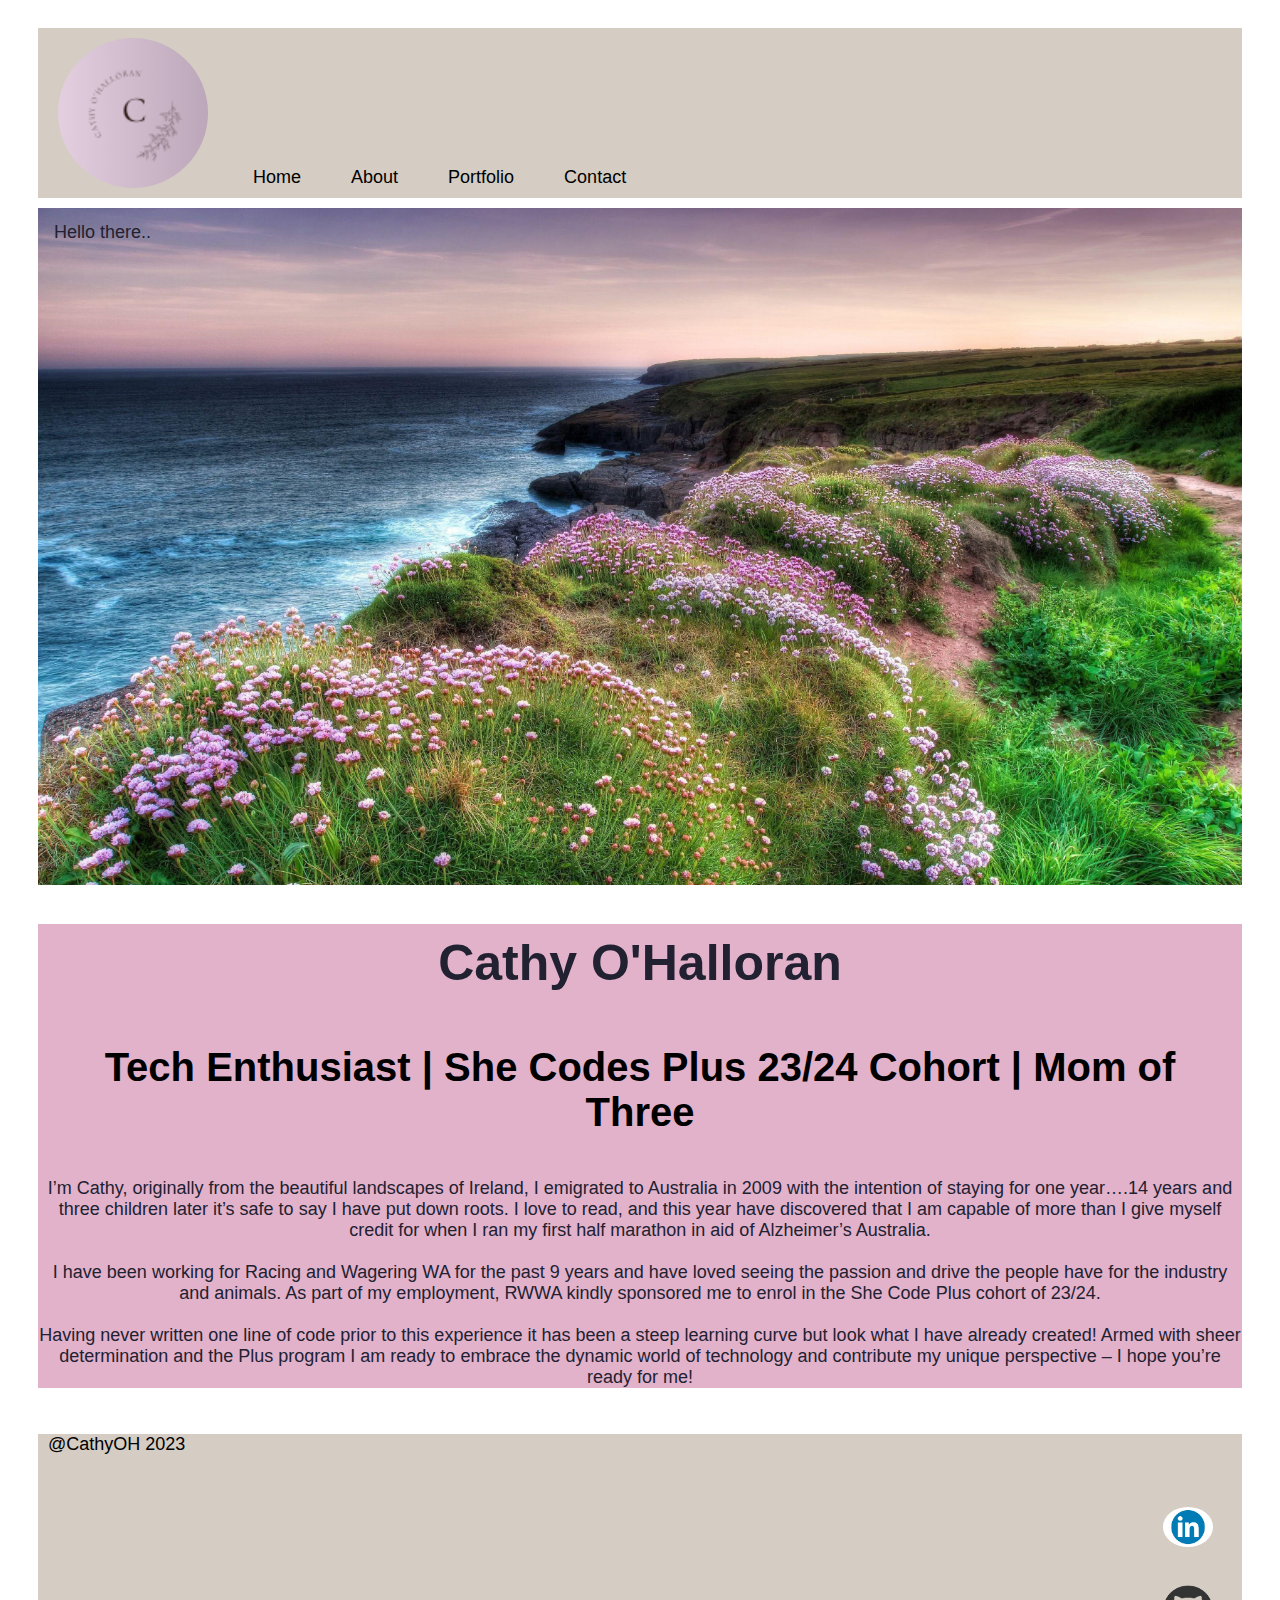
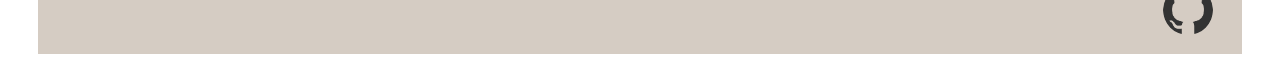
==== about.html @ 17ae5462 "Add files to repo" ====
<!DOCTYPE html>
<html lang="en">
<head>
    <meta charset="UTF-8">
    <meta name="viewport" content="width=device-width, initial-scale=1.0">
    <link rel="stylesheet" href="styles.css">
    <style>
        @import url('https://fonts.googleapis.com/css2?family=Poppins:ital,wght@0,300;0,400;0,700;1,300;1,400;1,600&display=swap');
        </style>
    <title>Home Page</title>
</head>

<body>

    <header>
        <nav id="navbar">
            <img  id="logo-img" src=images/cathy_logo.png>
                <a href="index.html">Home</a>
                <a href="about.html">About</a>
                <a href="portfolio.html">Portfolio</a>
                <a href="contact.html">Contact</a>
    </header>

    <section>
        <div class="container">
            <img src="images\background.jpg" alt="Pink" style="width:100%;">
              <div class="top-left">Hello there..</div>
              
              <div id="bio">

                <h1>Cathy O'Halloran</h1>
                <h2>Tech Enthusiast | She Codes Plus 23/24 Cohort | Mom of Three</h2>
                <p>
                    I’m Cathy, originally from the beautiful landscapes of Ireland, I emigrated to Australia in 2009 with the intention of staying for one year….14 years and three children later it’s safe to say I have put down roots. I love to read, and this year have discovered that I am capable of more than I give myself credit for when I ran my first half marathon in aid of Alzheimer’s Australia. <br>
                    <br>               
                    I have been working for Racing and Wagering WA for the past 9 years and have loved seeing the passion and drive the people have for the industry and animals. As part of my employment, RWWA kindly sponsored me to enrol in the She Code Plus cohort of 23/24. <br>
                    <br>
                    Having never written one line of code prior to this experience it has been a steep learning curve but look what I have already created! Armed with sheer determination and the Plus program I am ready to embrace the dynamic world of technology and contribute my unique perspective – I hope you’re ready for me! 
                     
                </p>
              </div>
           
          </div>

    </section>

    <footer>
        <p>@CathyOH 2023</p>
            <a href="https://www.linkedin.com/in/cathy-o-halloran-60687b288/">
                <img class="link_logo"   src="images\linkedin.jpg"> 
            </a>
            <a href="https://github.com/COHally">
                <img class="link_logo"   src="images\GitHub_logo.png">
            </a>
    </footer>
    
    
</body>
---- styles.css ----
:root {
  --raisin: #212131;
  --pink: #d491b3b2;
  --white: FBFAFA;
  --eggshell: #D5CCC3;
  --black: black;
  --blue:#BBADA0;
  /*  inherited colors  */
  --text: var(--black);
  /*  padding  */
  --padding: 10px 15px;
}

/* set default font style here */
html, body{
  font-size:18px;
  color:var(--text); 
  font-family:Arial, Helvetica, sans-serif;
   padding: var(--padding);
}

/* Add Heading styles here  */
h1 {
  font-family:Arial, Helvetica, sans-serif;
  font-size: 50px;
  color:var(--raisin);
  padding: var(--padding);
}
    
h2 {
font-family:Arial, Helvetica, sans-serif;
  font-size: 40px;
  color:var(--text);
  padding: var(--padding);
}
h3 {
font-family:Arial, Helvetica, sans-serif;
  font-size: 34px;
  color:var(--text);
  padding: var(--padding);
}
h4 {
font-family:Arial, Helvetica, sans-serif;
  font-size: 24px;
  color:var(--text);
  padding: var(--padding);
}
h5{
font-family:Arial, Helvetica, sans-serif;
  font-size: 24px;
  color:var(--text);
  padding: var(--padding);
}
h6{
font-family:Arial, Helvetica, sans-serif;
  font-size: 24px;
  color:var(--text);
  padding: var(--padding);
}

/* Header Styles */

header {
    background-color: var(--eggshell);
    overflow: hidden;
    display:flex;
  }

header a{
color: #000;
font-size: 1rem;
margin: 0 10px;
}

nav{
display: flex;
  justify-content: flex-end;
}

nav a{
  float:none;
  /* height: auto; */
  padding: var(--padding);
  text-decoration: none;
  flex-direction: column;  
 }

 nav a:hover{
      color: var(--pink);
  }

  #logo-img{
   padding: 10px;
   margin: 0 10px;
   width: 100px;
   align-items: flex-start;
   border-radius: 50%;
}

/*Home Styling*/

#welcome{
  background-color: var(--pink);
  padding: var(--padding);
  margin: 10px 0px;
  display: flex;
  flex-direction: column;
}

#profile-pic{
  border-radius: 50%;
}

#hero {
  color: var(--raisin);
  margin-right: 1rem;
  text-shadow: 2px 2px rgb(231, 231, 235);
  font: bold;
  font-size:xx-large;
  display: flex;
  justify-content: center;
  
}

/* About Styling */

#background{
  height: auto;
  width: 100%;
  background-position: center;
  background-repeat: no-repeat;
  background-size: cover;
  padding: var(--padding);
  
}

.container {
  position: relative;
  text-align: center;
  color: var(--raisin);
  padding-top: 10px;
  padding-bottom: 10px;
}

.top-left {
  position: absolute;
  top: 24px;
  left: 16px;
  font-size: large;
}


#bio{
  background-color: var(--pink);
}

/* Portfolio Styling */

#mywork{
  width: 100%;
  height: auto;
  display: flex;
  justify-content: center;
  color: #d491b2;
  font-size:xx-large;
}

.columns{
  background-color: var(--pink);
  display:flex;
  flex-direction: column;
  padding: 8px;
}

.column{
display: flex;
flex-direction: column;
justify-content: center;
vertical-align: top;
min-height: 250px;
padding: 8px;
border: 2px;
}

article{
  display: flex;
  justify-content: center;
  flex-direction: column;
}

.portfolios{
  border-radius: 50%;
  width: 200px;
  height: auto;
}

.button {
    background-color: var(--eggshell);
    border: 2px;
    color: var(--text);
    padding: 15px;
    text-align: center;
    text-decoration: none;
    font-size: 20px;
    margin: 4px 2px;
    cursor: pointer;
  }



/* Form Styling */


.connect{
  padding: var(--padding);
  background-color: var(--pink);
  margin: 10px 0px;
  display: flex;
  justify-content: center;
  flex-direction: column;
 }

 #tea{
  display: flex;
  justify-content: center;
  align-items: center;
 }

 form{
  display: flex;
  justify-content: center;
  align-items: center;
  width: 50%;
  flex-direction: column;
  padding: var(--padding);
 }


/* Footer Styles */

footer{
  background-color: var(--eggshell);
  padding: var(--);
}

footer a{
  display: flex;
  justify-content: flex-end;
  padding: 0.5rem;
  font: var(--raisin);
}

 footer p{
  display: flex;
  justify-content: flex-start;
  align-items: center;
  padding: 0%var(--padding);
 }

 .link_logo{
  padding: 10px;
   margin: 0 10px;
   width: 50px;
   display:flex;
   align-items: flex-start;
   border-radius: 50%;
 }

@media only screen and (min-width: 500px) {

  /* Tablet */
  #logo-img{
    width: 100px;
    height: auto;
    display: flex;
    justify-content: flex-start;
  }

  #profile-pic{
    height: auto;
    padding: var(--padding);
    margin: 20px;
  }

  #welcome{
    display: flex;
    flex-direction: row;
    justify-content: space-around;
  }

.columns {
    display: flex;
  flex-direction: row; 
  flex-wrap: wrap;
  }

article{
width: 250px;
}


}



@media only screen and (min-width: 900px) {

  /* Desktop */
  #logo-img{
    width: 150px;
    height: auto;
    display: flex;
    justify-content: flex-start;
  }

  nav a{
    display: flex;
    justify-content:flex-end;

  }

  #profile-pic{
    width: 500px;
    height: auto;
    padding: var(--padding);
    margin: 20px;
  }

  #welcome{
    display: flex;
    flex-direction: row;
    justify-content: space-around;
  }

.columns {
    display: flex;
  flex-direction: row; 
  justify-content: space-around;
  }

  .connect{
  display: flex;
  flex-direction: row;
  }

}
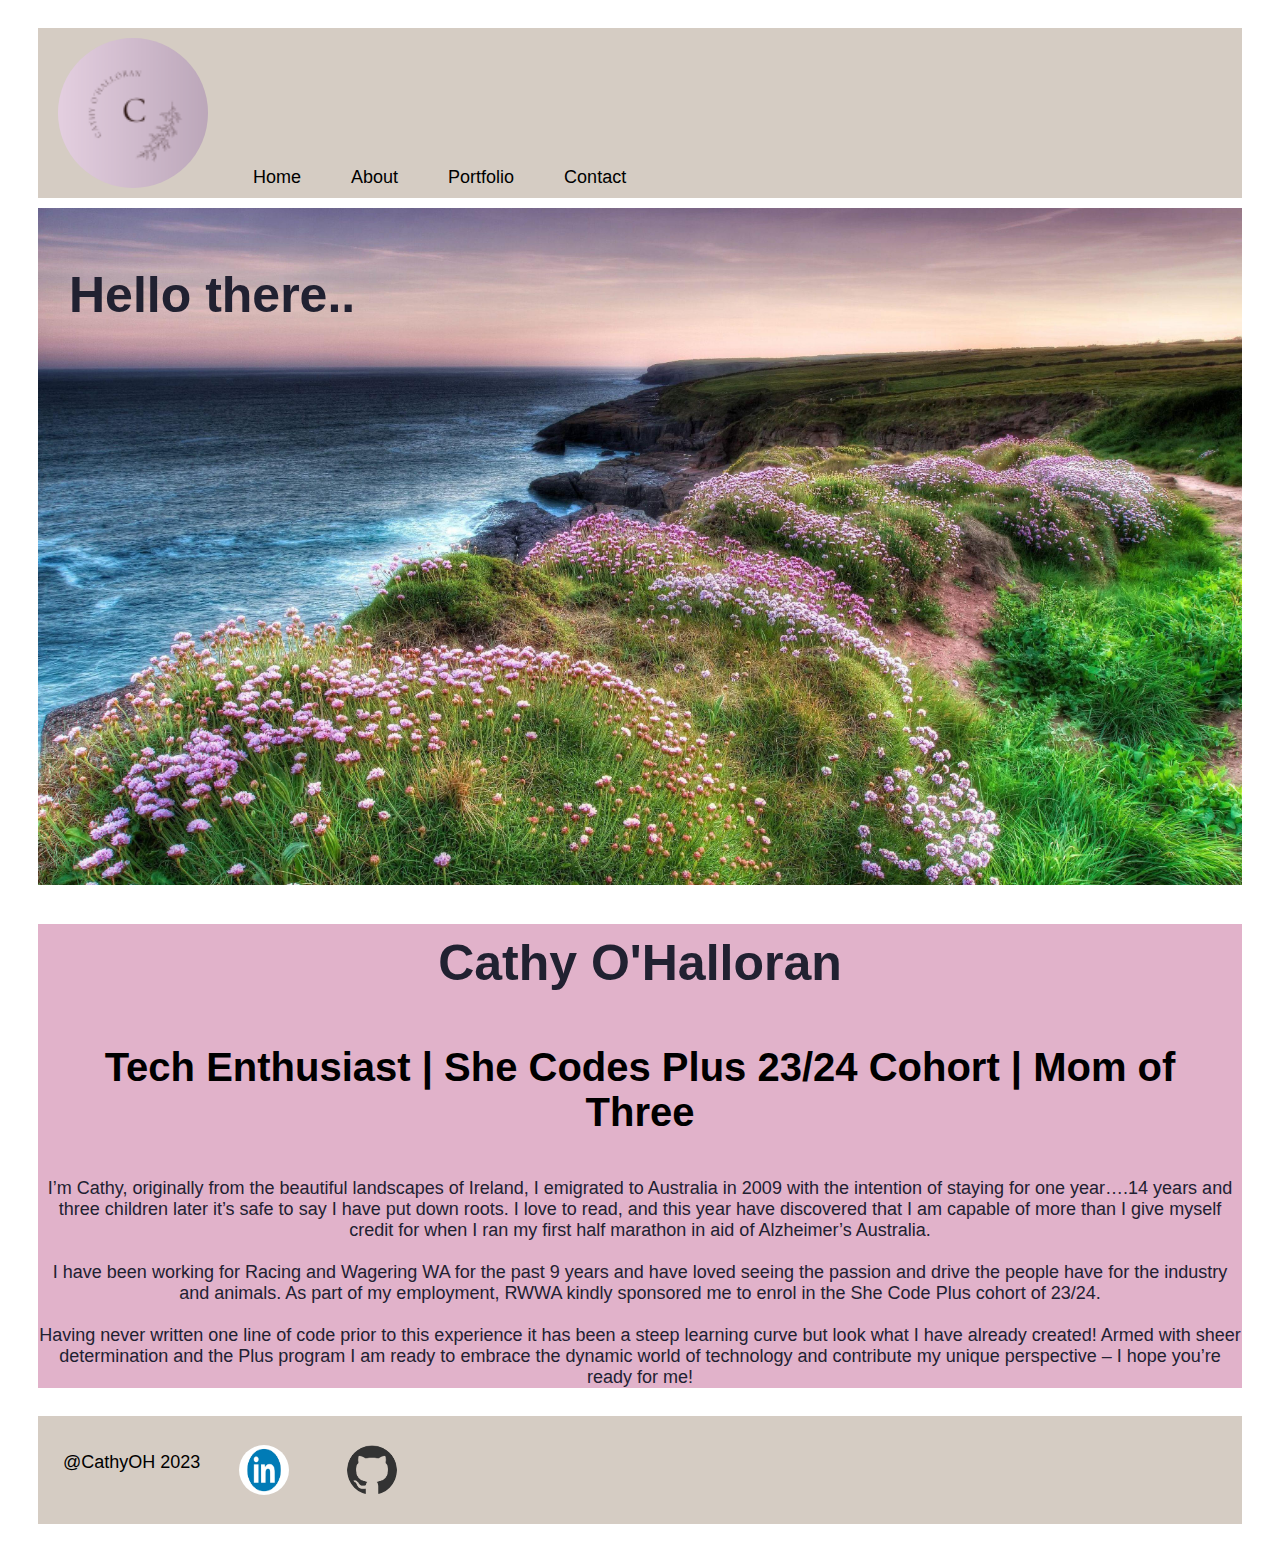
==== commit cbebfa3e: "Pre admission updates" ====
--- a/about.html
+++ b/about.html
@@ -4,27 +4,25 @@
     <meta charset="UTF-8">
     <meta name="viewport" content="width=device-width, initial-scale=1.0">
     <link rel="stylesheet" href="styles.css">
-    <style>
-        @import url('https://fonts.googleapis.com/css2?family=Poppins:ital,wght@0,300;0,400;0,700;1,300;1,400;1,600&display=swap');
-        </style>
-    <title>Home Page</title>
+     <title>Home Page</title>
 </head>
 
 <body>
 
     <header>
-        <nav id="navbar">
-            <img  id="logo-img" src=images/cathy_logo.png>
-                <a href="index.html">Home</a>
-                <a href="about.html">About</a>
-                <a href="portfolio.html">Portfolio</a>
-                <a href="contact.html">Contact</a>
-    </header>
+        <img  id="logo-img" src=images/cathy_logo.png>
+            <nav id="navbar">
+                    <a href="index.html">Home</a>
+                    <a href="about.html">About</a>
+                    <a href="portfolio.html">Portfolio</a>
+                    <a href="contact.html">Contact</a>
+            </nav>      
+        </header>
 
     <section>
         <div class="container">
             <img src="images\background.jpg" alt="Pink" style="width:100%;">
-              <div class="top-left">Hello there..</div>
+              <div class="top-left"><h1>Hello there..</h1></div>
               
               <div id="bio">
 
--- a/styles.css
+++ b/styles.css
@@ -75,11 +75,12 @@
 nav{
 display: flex;
   justify-content: flex-end;
+  flex-direction: column;
 }
 
 nav a{
   float:none;
-  /* height: auto; */
+  height: auto;
   padding: var(--padding);
   text-decoration: none;
   flex-direction: column;  
@@ -105,7 +106,9 @@
   margin: 10px 0px;
   display: flex;
   flex-direction: column;
-}
+  justify-content: center;
+}
+
 
 #profile-pic{
   border-radius: 50%;
@@ -116,7 +119,6 @@
   margin-right: 1rem;
   text-shadow: 2px 2px rgb(231, 231, 235);
   font: bold;
-  font-size:xx-large;
   display: flex;
   justify-content: center;
   
@@ -169,7 +171,8 @@
   background-color: var(--pink);
   display:flex;
   flex-direction: column;
-  padding: 8px;
+  padding: 10px;
+  margin-bottom: 10px;
 }
 
 .column{
@@ -186,12 +189,14 @@
   display: flex;
   justify-content: center;
   flex-direction: column;
+  align-items: center;
 }
 
 .portfolios{
   border-radius: 50%;
   width: 200px;
   height: auto;
+  justify-content: center;
 }
 
 .button {
@@ -200,6 +205,7 @@
     color: var(--text);
     padding: 15px;
     text-align: center;
+    justify-content: center;
     text-decoration: none;
     font-size: 20px;
     margin: 4px 2px;
@@ -235,12 +241,16 @@
   padding: var(--padding);
  }
 
+ 
+
 
 /* Footer Styles */
 
 footer{
   background-color: var(--eggshell);
-  padding: var(--);
+  padding: var(--padding);
+  height: auto;
+  display: flex;
 }
 
 footer a{
@@ -252,7 +262,7 @@
 
  footer p{
   display: flex;
-  justify-content: flex-start;
+  justify-content: flex-start space-evenly;
   align-items: center;
   padding: 0%var(--padding);
  }
@@ -261,8 +271,6 @@
   padding: 10px;
    margin: 0 10px;
    width: 50px;
-   display:flex;
-   align-items: flex-start;
    border-radius: 50%;
  }
 
@@ -276,6 +284,13 @@
     justify-content: flex-start;
   }
 
+  nav{
+    display: flex;
+      justify-content: flex-end;
+      flex-direction: row;
+      flex-wrap: wrap;
+    }
+
   #profile-pic{
     height: auto;
     padding: var(--padding);
@@ -286,6 +301,7 @@
     display: flex;
     flex-direction: row;
     justify-content: space-around;
+    flex-wrap: wrap;
   }
 
 .columns {
@@ -312,6 +328,12 @@
     display: flex;
     justify-content: flex-start;
   }
+
+  nav{
+    display: flex;
+      justify-content: flex-end;
+      flex-direction: row;
+    }
 
   nav a{
     display: flex;
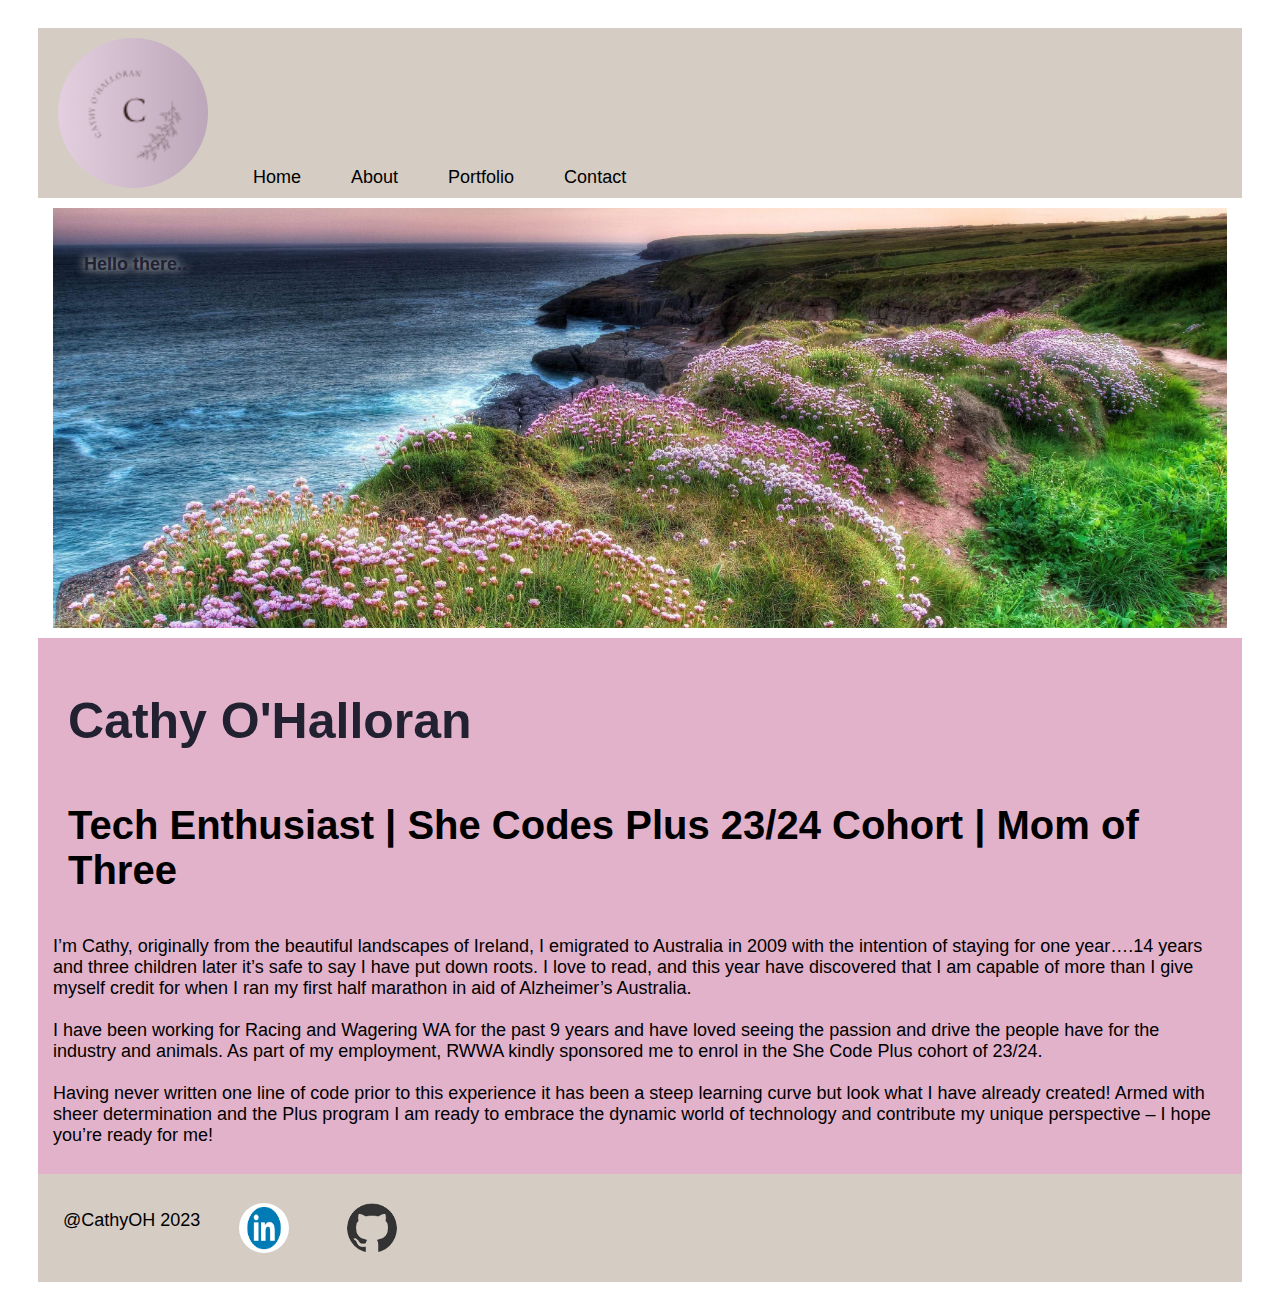
==== commit d1d44fec: "Changes prior to submission" ====
--- a/about.html
+++ b/about.html
@@ -4,30 +4,31 @@
     <meta charset="UTF-8">
     <meta name="viewport" content="width=device-width, initial-scale=1.0">
     <link rel="stylesheet" href="styles.css">
-     <title>Home Page</title>
+    <title>Home Page</title>
 </head>
 
 <body>
 
     <header>
         <img  id="logo-img" src=images/cathy_logo.png>
-            <nav id="navbar">
-                    <a href="index.html">Home</a>
-                    <a href="about.html">About</a>
-                    <a href="portfolio.html">Portfolio</a>
-                    <a href="contact.html">Contact</a>
-            </nav>      
+        <nav id="navbar">
+            <a href="index.html">Home</a>
+            <a href="about.html">About</a>
+            <a href="portfolio.html">Portfolio</a>
+            <a href="contact.html">Contact</a>
+        </nav>      
         </header>
 
     <section>
-        <div class="container">
-            <img src="images\background.jpg" alt="Pink" style="width:100%;">
-              <div class="top-left"><h1>Hello there..</h1></div>
+        <div class="container bgimg" >
+            <h1 class="top-left">Hello there..</h1>
+        </div>
+    </section>
               
-              <div id="bio">
-
-                <h1>Cathy O'Halloran</h1>
-                <h2>Tech Enthusiast | She Codes Plus 23/24 Cohort | Mom of Three</h2>
+    <section id="bio">
+        <div class="constraint">
+            <h1>Cathy O'Halloran</h1>
+            <h2>Tech Enthusiast | She Codes Plus 23/24 Cohort | Mom of Three</h2>
                 <p>
                     I’m Cathy, originally from the beautiful landscapes of Ireland, I emigrated to Australia in 2009 with the intention of staying for one year….14 years and three children later it’s safe to say I have put down roots. I love to read, and this year have discovered that I am capable of more than I give myself credit for when I ran my first half marathon in aid of Alzheimer’s Australia. <br>
                     <br>               
@@ -36,12 +37,9 @@
                     Having never written one line of code prior to this experience it has been a steep learning curve but look what I have already created! Armed with sheer determination and the Plus program I am ready to embrace the dynamic world of technology and contribute my unique perspective – I hope you’re ready for me! 
                      
                 </p>
-              </div>
-           
-          </div>
-
+        </div>
     </section>
-
+        
     <footer>
         <p>@CathyOH 2023</p>
             <a href="https://www.linkedin.com/in/cathy-o-halloran-60687b288/">
--- a/styles.css
+++ b/styles.css
@@ -126,22 +126,22 @@
 
 /* About Styling */
 
-#background{
-  height: auto;
-  width: 100%;
-  background-position: center;
-  background-repeat: no-repeat;
-  background-size: cover;
-  padding: var(--padding);
-  
+.bgimg{
+ background: url(images/background.jpg) center; 
+ background-size: cover;
+height: 300px;
+max-width: 100%;
+position: relative;
 }
 
 .container {
   position: relative;
   text-align: center;
   color: var(--raisin);
-  padding-top: 10px;
-  padding-bottom: 10px;
+  padding: 10px;
+  height: 400px;
+  max-width: 100%;
+  margin: auto;
 }
 
 .top-left {
@@ -149,6 +149,17 @@
   top: 24px;
   left: 16px;
   font-size: large;
+  text-shadow: 0 0 10px white;
+}
+
+section{
+  padding: var(--padding);
+}
+
+.constraint{
+  max-width: 1000px;
+  width: 100%;
+  margin: auto;
 }
 
 
@@ -365,4 +376,8 @@
   flex-direction: row;
   }
 
+  .constraint{
+max-width: 2000px;
+  }
+
 }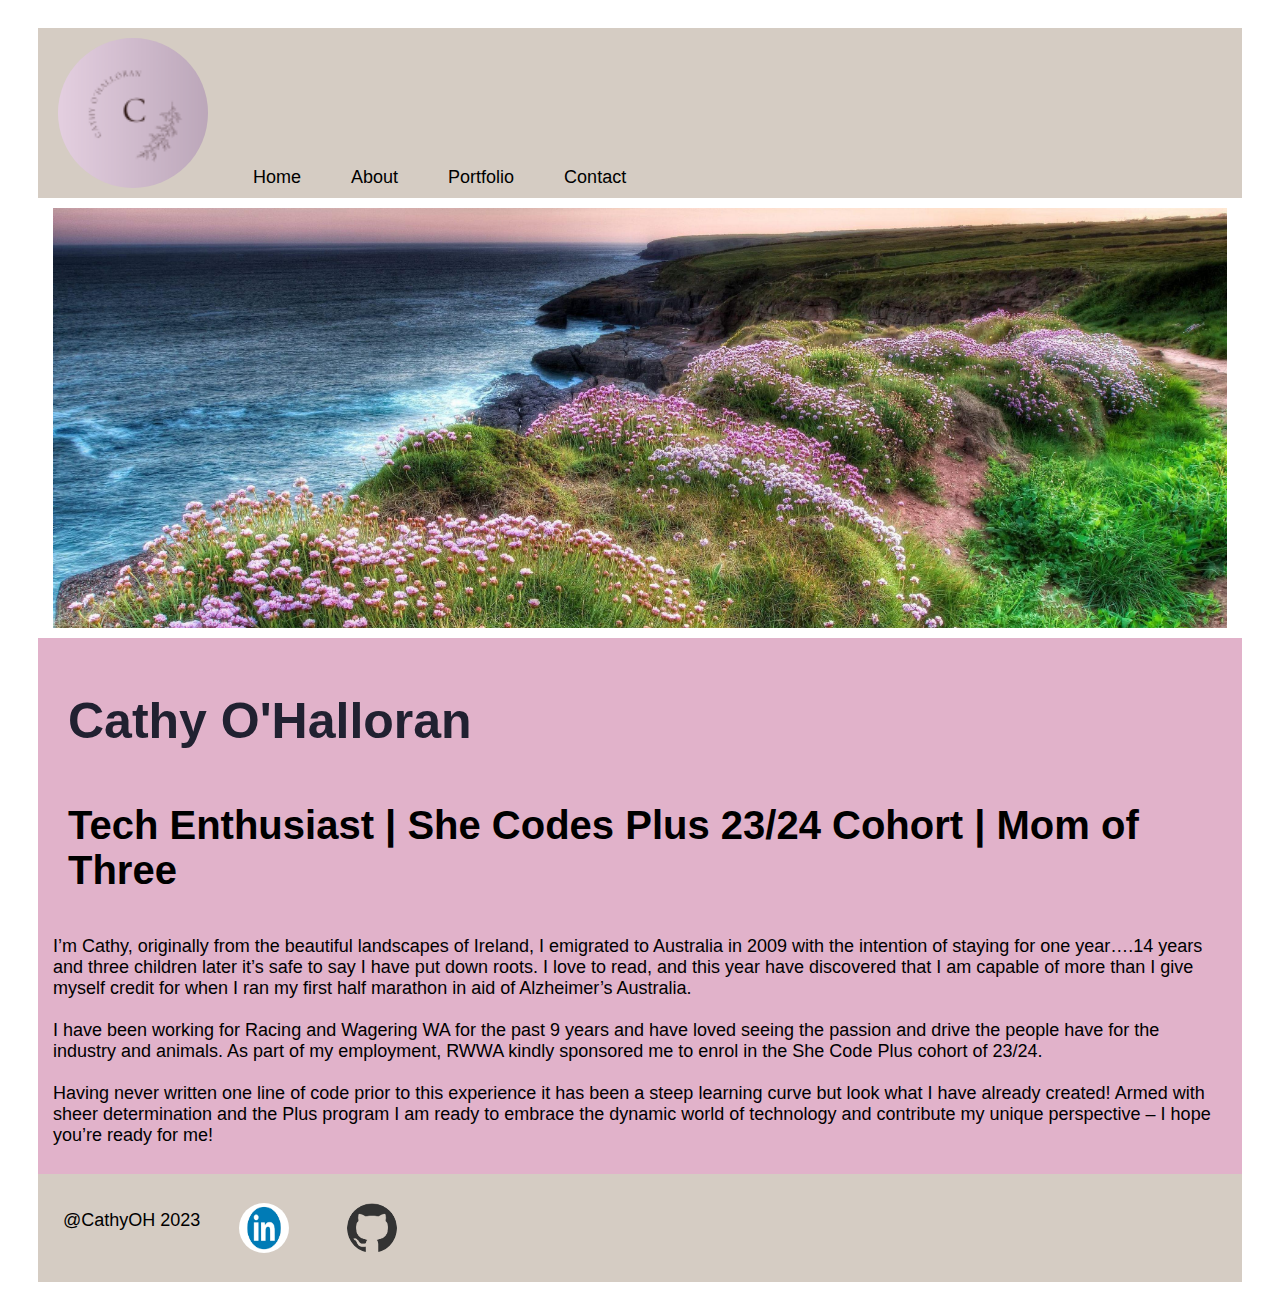
==== commit f5cebea9: "Minor changes" ====
--- a/about.html
+++ b/about.html
@@ -21,7 +21,7 @@
 
     <section>
         <div class="container bgimg" >
-            <h1 class="top-left">Hello there..</h1>
+            <!-- <h1 class="top-left">Hello there..</h1> -->
         </div>
     </section>
               
--- a/styles.css
+++ b/styles.css
@@ -129,13 +129,11 @@
 .bgimg{
  background: url(images/background.jpg) center; 
  background-size: cover;
-height: 300px;
+height: 350px;
 max-width: 100%;
-position: relative;
 }
 
 .container {
-  position: relative;
   text-align: center;
   color: var(--raisin);
   padding: 10px;
@@ -149,7 +147,7 @@
   top: 24px;
   left: 16px;
   font-size: large;
-  text-shadow: 0 0 10px white;
+  text-shadow: 0 0 8px white;
 }
 
 section{
